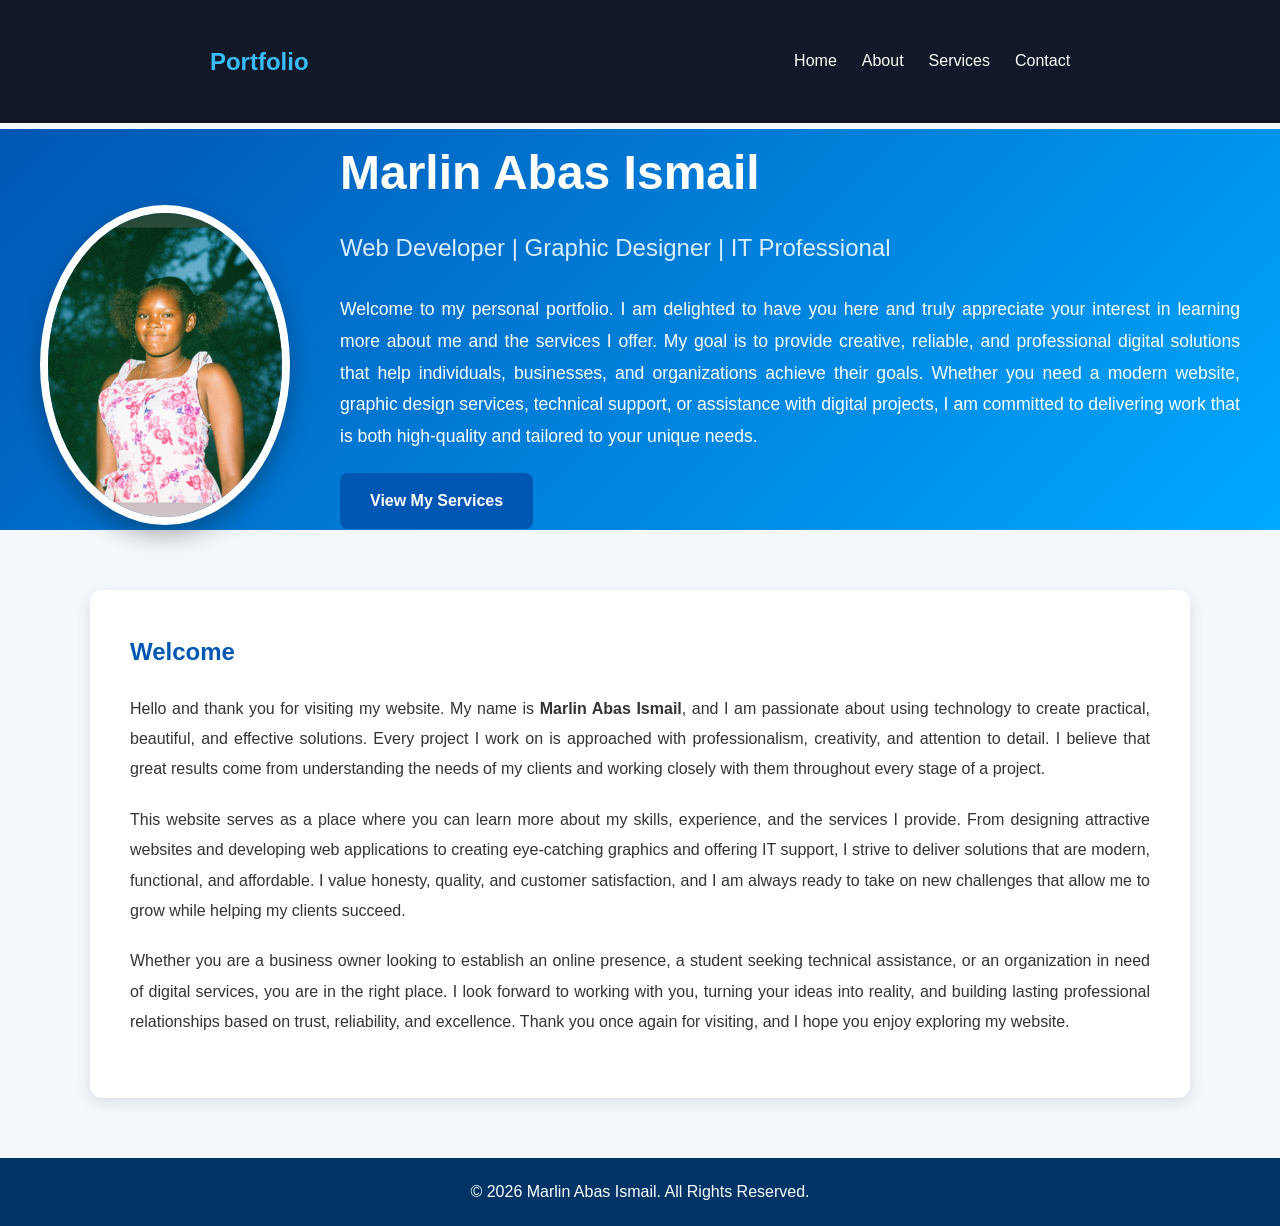
==== index.html @ 8b666edd "Add files via upload" ====
`<!DOCTYPE html>
    <html lang="en">
    <head>
        <meta charset="UTF-8">
        <meta name="viewport" content="width=device-width, initial-scale=1.0">
        <title>Document</title>
    </head>
    <body>
        
    </body>
    </html>
    <!DOCTYPE html>
<html lang="en">
<head>
    <meta charset="UTF-8">
    <meta name="viewport" content="width=device-width, initial-scale=1.0">
    <title>Marline Ismail | Portfolio</title>
    <link rel="stylesheet" href="style.css">
</head>
<body>

   <header>
        <nav>
            <h2 class="logo">Portfolio</h2>

            <ul>
                <li><a href="./index.html">Home</a></li>
                <li><a href="./about.html">About</a></li>
                <li><a href="./service.html">Services</a></li>
                <li><a href="./Contact.html">Contact</a></li>
            </ul>
        </nav>
    </header>

<body>

<section class="hero">

<div class="hero-container">

    <div class="image-holder">
    <!-- Replace profile.jpg with your own photo -->
    <img src="./LINA.jpeg" alt="Marlin Abas Ismail">
</div>

<div class="hero-text">

<h1>Marlin Abas Ismail</h1>

<h2>Web Developer | Graphic Designer | IT Professional</h2>

<p>
Welcome to my personal portfolio. I am delighted to have you here and truly
appreciate your interest in learning more about me and the services I offer.
My goal is to provide creative, reliable, and professional digital solutions
that help individuals, businesses, and organizations achieve their goals.
Whether you need a modern website, graphic design services, technical support,
or assistance with digital projects, I am committed to delivering work that is
both high-quality and tailored to your unique needs.
</p>

<a href="./service.html" class="btn">View My Services</a>

</div>

</div>

</section>

<section class="about">

<h2>Welcome</h2>

<p>
Hello and thank you for visiting my website. My name is <strong>Marlin Abas Ismail</strong>, and I am passionate about using technology to create practical,
beautiful, and effective solutions. Every project I work on is approached with
professionalism, creativity, and attention to detail. I believe that great
results come from understanding the needs of my clients and working closely
with them throughout every stage of a project.
</p>

<p>
This website serves as a place where you can learn more about my skills,
experience, and the services I provide. From designing attractive websites and
developing web applications to creating eye-catching graphics and offering IT
support, I strive to deliver solutions that are modern, functional, and
affordable. I value honesty, quality, and customer satisfaction, and I am
always ready to take on new challenges that allow me to grow while helping my
clients succeed.
</p>

<p>
Whether you are a business owner looking to establish an online presence, a
student seeking technical assistance, or an organization in need of digital
services, you are in the right place. I look forward to working with you,
turning your ideas into reality, and building lasting professional
relationships based on trust, reliability, and excellence. Thank you once
again for visiting, and I hope you enjoy exploring my website.
</p>

</section>

<footer>
<p>&copy; 2026 Marlin Abas Ismail. All Rights Reserved.</p>
</footer>

 </body>
 </html>
---- style.css ----
*{
    margin:0;
    padding:0;
    box-sizing:border-box;
    font-family:Arial, Helvetica, sans-serif;
}

html{
    scroll-behavior:smooth;
}

body{
    background:#081b29;
    color:white;
}

/* Navigation */

header{
    position:fixed;
    width:100%;
    top:0;
    background:#051129;
    z-index:1000;
}

nav{
    display:flex;
    justify-content:space-between;
    align-items:center;
    padding:20px 10%;
}

.logo{
    color:#00e5ff;
}


/* HOME PAGE*/
*{
    margin:0;
    padding:0;
    box-sizing:border-box;
    font-family:Arial, Helvetica, sans-serif;
}

body{
    background:#f4f7fb;
    color:#333;
    padding-top:100px;
}

.hero{
    background:linear-gradient(135deg,#0056b3,#00a8ff);
    color:white;
    padding:1px 20px;
}

.hero-container{
    max-width:1200px;
    margin:auto;
    display:flex;
    align-items:center;
    justify-content:space-between;
    gap:50px;
    flex-wrap:wrap;
}

.hero-text{
    flex:1;
    min-width:300px;
}

.hero-text h1{
    font-size:3rem;
    margin-bottom:10px;
}

.hero-text h2{
    font-size:1.5rem;
    font-weight:normal;
    margin-bottom:25px;
    color:#dbeeff;
}

.hero-text p{
    font-size:1.1rem;
    line-height:1.8;
    text-align:justify;
}

.image-holder{
     max-width:250px;
    max-height:250px;
    height:100%;
    width:100%;
    border-radius:30%;
    flex:1;
    display:flex;
    justify-content:center;
}

.image-holder img{
    width:320px;
    height:320px;
    border-radius:50%;
    object-fit:cover;
    border:8px solid white;
    box-shadow:0 10px 25px rgba(0,0,0,0.3);
    background:#ddd;
}

.about{
    max-width:1100px;
    margin:60px auto;
    background:white;
    padding:40px;
    border-radius:12px;
    box-shadow:0 5px 15px rgba(0,0,0,0.1);
}

.about h2{
    color:#0056b3;
    margin-bottom:20px;
}

.about p{
    line-height:1.9;
    text-align:justify;
    margin-bottom:20px;
}

.btn{
    display:inline-block;
    margin-top:20px;
    padding:14px 30px;
    background:#0056b3;
    color:white;
    text-decoration:none;
    border-radius:8px;
    font-weight:bold;
    transition:.3s;
}

.btn:hover{
    background:#003f80;
}

footer{
    background:#003366;
    color:white;
    text-align:center;
    padding:20px;
    margin-top:50px;
}

nav ul{
    display:flex;
    list-style:none;
}

nav ul li{
    margin-left:20px;
}

nav ul li a{
    color:white;
    text-decoration:none;
    transition:0.4s;
}

nav ul li a:hover{
    color:#00e5ff;
}



.project ul{
    margin-top:15px;
    margin-left:20px;
}

footer{
    background:#051129;
    text-align:center;
    padding:20px;*
    margin:0;
    padding:0;
    box-sizing:border-box;
    font-family:Arial, Helvetica, sans-serif;
}

body{
    background:#0f172a;
    color:white;
}

/* Navigation */

header{
    position:fixed;
    width:100%;
    background:#111827;
    padding:20px 8%;
    z-index:1000;
}

nav{
    display:flex;
    justify-content:space-between;
    align-items:center;
}

.logo{
    color:#38bdf8;
}

nav ul{
    display:flex;
    list-style:none;
}

nav ul li{
    margin-left:25px;
}

nav ul li a{
    text-decoration:none;
    color:white;
    transition:.3s;
}

nav ul li a:hover{
    color:#38bdf8;
}


/* SERVICES */

   *{
        margin:0;
        padding:0;
        box-sizing:border-box;
        font-family:Arial, Helvetica, sans-serif;
    }

    body{
        background:#f4f7fb;
        color:#333;
        line-height:1.8;
    }

    .container{
       
        width:90%;
        max-width:1200px;
        margin-top: 200px;
    }

    .note{
        color: #003366;
        background:white;
        padding:35px;
        border-radius:12px;
        box-shadow:0 5px 15px rgba(0,0,0,0.1);
        margin-bottom:50px;
    }

    .note h2{
        color:#0056b3;
        margin-bottom:20px;
        text-align:center;
    }

    .services{
        display:grid;
        grid-template-columns:repeat(auto-fit,minmax(300px,1fr));
        gap:25px;
    }

    .service{
        color: #003366;
        background:white;
        padding:25px;
        border-radius:12px;
        box-shadow:0 5px 15px rgba(0,0,0,0.1);
        transition:0.3s;
    }

    .service:hover{
        transform:translateY(-8px);
        box-shadow:0 10px 25px rgba(0,0,0,0.2);
    }

    .service h3{
        color:#0077cc;
        margin-bottom:15px;
    }

    footer{
        background:#003366;
        color:white;
        text-align:center;
        padding:20px;
        margin-top:50px;
    }


/*ABOUT*/
*{
    margin:0;
    padding:0;
    box-sizing:border-box;
    font-family:Arial, Helvetica, sans-serif;
}

body{
    background:#f4f7fb;
    color:#333;
    line-height:1.8;
}


.container{
    color: white;
    width:90%;
    max-width:1100px;
    margin:40px auto;
    padding:100px;
}

.card{
    background:#fff;
    padding:30px;
    border-radius:12px;
    box-shadow:0 5px 15px rgba(0,0,0,.1);
    margin-bottom:30px;
}

.card h2{
    color:#0056b3;
    margin-bottom:20px;
    border-bottom:3px solid #0056b3;
    display:inline-block;
    padding-bottom:5px;
}

table{
    width:100%;
    border-collapse:collapse;
}

table td{
    padding:12px;
    border-bottom:1px solid #ddd;
}

table td:first-child{
    font-weight:bold;
    width:35%;
}

.skills{
    display:grid;
    grid-template-columns:repeat(auto-fit,minmax(180px,1fr));
    gap:15px;
    margin-top:20px;
}

.skill{
    background:#0056b3;
    color:white;
    padding:15px;
    text-align:center;
    border-radius:8px;
    font-weight:bold;
}

.timeline{
    border-left:4px solid #0056b3;
    padding-left:25px;
}

.timeline-item{
    margin-bottom:30px;
    position:relative;
}

.timeline-item::before{
    content:"";
    position:absolute;
    left:-34px;
    top:5px;
    width:15px;
    height:15px;
    background:#0056b3;
    border-radius:50%;
}

.timeline-item h3{
    color:#0056b3;
}

footer{
    text-align:center;
    background:#003366;
    color:white;
    padding:20px;
    margin-top:40px;
}

/*CONTACT*/
*{
    margin:0;
    padding:0;
    box-sizing:border-box;
    font-family:Arial, Helvetica, sans-serif;
}

body{
    background:#f4f7fb;
    color:#333;
}

.contact-me{
    padding-top: 50px;
    text-align: center;
}

.container{
    margin-top:10px;
    width:90%;
    max-width:700px;
    margin:50px auto;
}

.contact-box{
    background:white;
    padding:10px;
    border-radius:12px;
    box-shadow:0 5px 15px rgba(0,0,0,.15);
}

.contact-box h2{
    color:#0056b3;
    margin-bottom:15px;
}

.contact-box p{
    margin-bottom:25px;
    line-height:1.8;
}

label{
    display:block;
    margin-top:5px;
    margin-bottom:8px;
    font-weight:bold;
}

input,
textarea{
    width:100%;
    padding:15px;
    border:1px solid #ccc;
    border-radius:8px;
    font-size:16px;
    outline:none;
}

input:focus,
textarea:focus{
    border:2px solid #0077cc;
}

textarea{
    resize:none;
}

button{
    width:100%;
    margin-top:25px;
    padding:15px;
    background:#0056b3;
    color:white;
    border:none;
    border-radius:8px;
    font-size:18px;
    font-weight:bold;
    cursor:pointer;
    transition:.3s;
}

button:hover{
    background:#003d80;
}

.contact-info{
    margin-top:40px;
    background:#003d80;
    color: white;
    padding:25px;
    border-radius:10px;
}

.contact-info h3{
    color:#0056b3;
    margin-bottom:15px;
}

.contact-info p{
    margin:8px 0;
}

footer{
    margin-top:50px;
    background:#003366;
    color:white;
    text-align:center;
    padding:20px;
}

/* Projects */

.project-container{
    display:grid;
    grid-template-columns:repeat(auto-fit,minmax(250px,1fr));
    gap:30px;
}

.card{
    background:#1e293b;
    padding:30px;
    border-radius:15px;
    transition:.4s;
}

.card:hover{
    transform:translateY(-10px);
    background:#334155;
}

.card h3{
    color:#38bdf8;
    margin-bottom:15px;
}
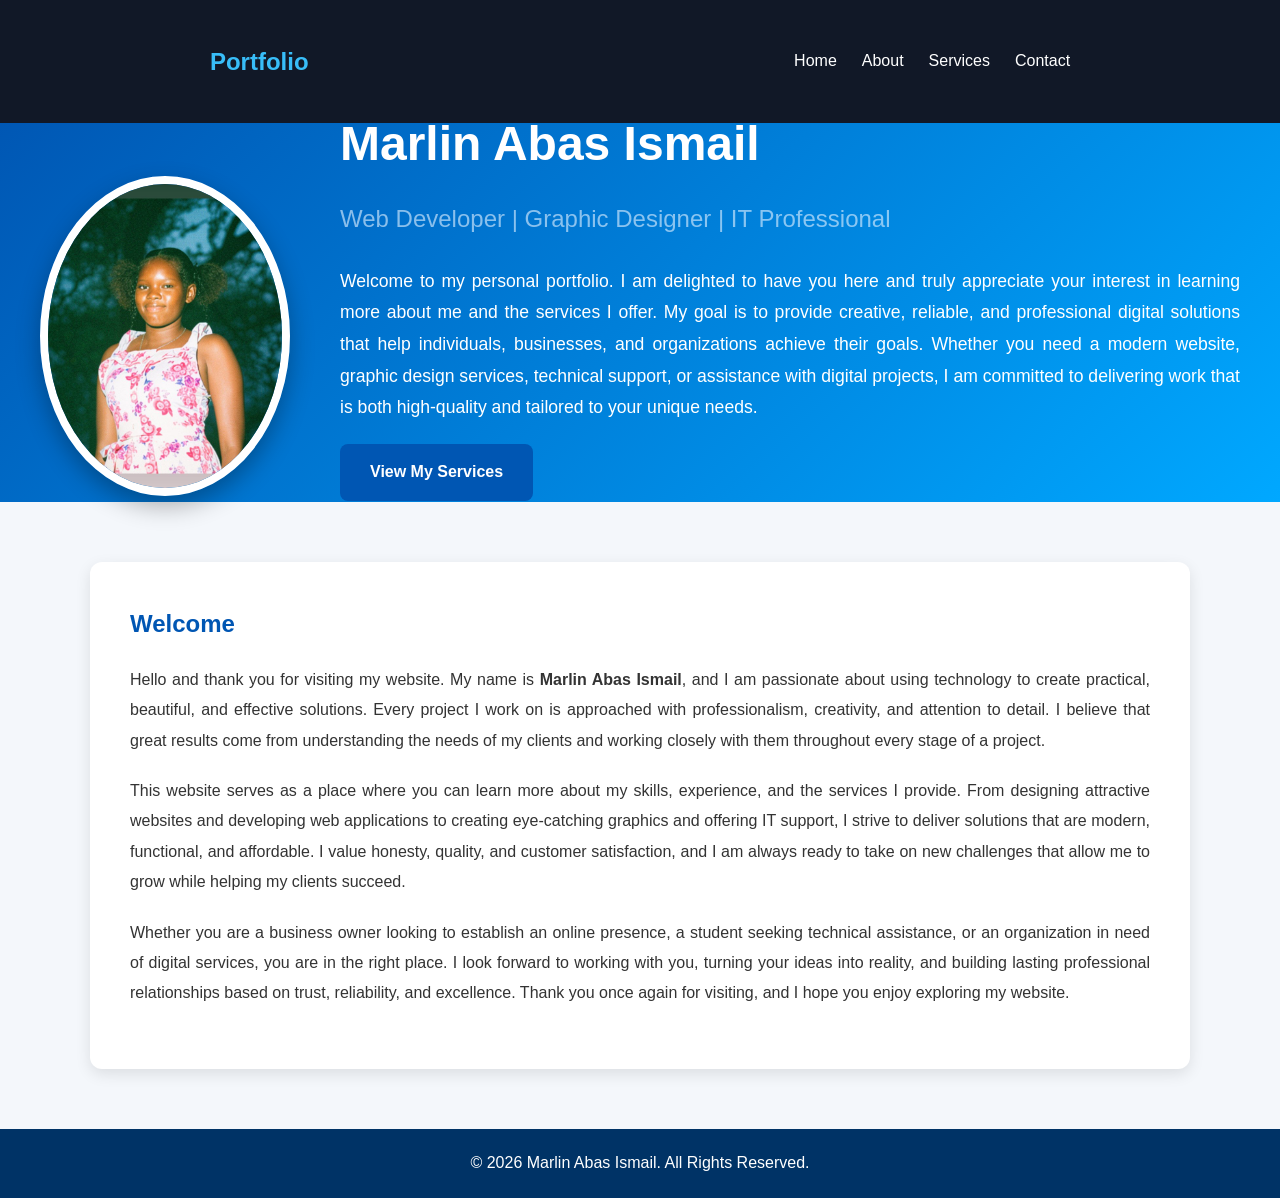
==== commit 36b726c0: "Fix HTML structure and remove duplicate content" ====
--- a/index.html
+++ b/index.html
@@ -1,15 +1,4 @@
-    `<!DOCTYPE html>
-    <html lang="en">
-    <head>
-        <meta charset="UTF-8">
-        <meta name="viewport" content="width=device-width, initial-scale=1.0">
-        <title>Document</title>
-    </head>
-    <body>
-        
-    </body>
-    </html>
-    <!DOCTYPE html>
+<!DOCTYPE html>
 <html lang="en">
 <head>
     <meta charset="UTF-8">
@@ -105,4 +94,4 @@
 </footer>
 
  </body>
- </html>+ </html>
--- a/style.css
+++ b/style.css
@@ -45,7 +45,7 @@
 }
 
 body{
-    background:#f4f7fb;
+    background:#f4f7fb98;
     color:#333;
     padding-top:100px;
 }
@@ -80,7 +80,7 @@
     font-size:1.5rem;
     font-weight:normal;
     margin-bottom:25px;
-    color:#dbeeff;
+    color:#dbeeffa1;
 }
 
 .hero-text p{
@@ -107,7 +107,7 @@
     object-fit:cover;
     border:8px solid white;
     box-shadow:0 10px 25px rgba(0,0,0,0.3);
-    background:#ddd;
+    background:#ddddddc5;
 }
 
 .about{
@@ -262,7 +262,6 @@
         background:white;
         padding:35px;
         border-radius:12px;
-        box-shadow:0 5px 15px rgba(0,0,0,0.1);
         margin-bottom:50px;
     }
 
@@ -314,31 +313,21 @@
     font-family:Arial, Helvetica, sans-serif;
 }
 
-body{
-    background:#f4f7fb;
-    color:#333;
-    line-height:1.8;
-}
-
-
 .container{
     color: white;
-    width:90%;
-    max-width:1100px;
-    margin:40px auto;
-    padding:100px;
+    padding: 0 0 0 150px;
 }
 
 .card{
     background:#fff;
     padding:30px;
     border-radius:12px;
-    box-shadow:0 5px 15px rgba(0,0,0,.1);
+    box-shadow:0 0px 0px rgba(0,0,0,.1);
     margin-bottom:30px;
 }
 
 .card h2{
-    color:#0056b3;
+    color:#b8c6d6;
     margin-bottom:20px;
     border-bottom:3px solid #0056b3;
     display:inline-block;
@@ -427,15 +416,8 @@
     text-align: center;
 }
 
-.container{
-    margin-top:10px;
-    width:90%;
-    max-width:700px;
-    margin:50px auto;
-}
-
 .contact-box{
-    background:white;
+    background:rgba(255, 255, 255, 0.747);
     padding:10px;
     border-radius:12px;
     box-shadow:0 5px 15px rgba(0,0,0,.15);
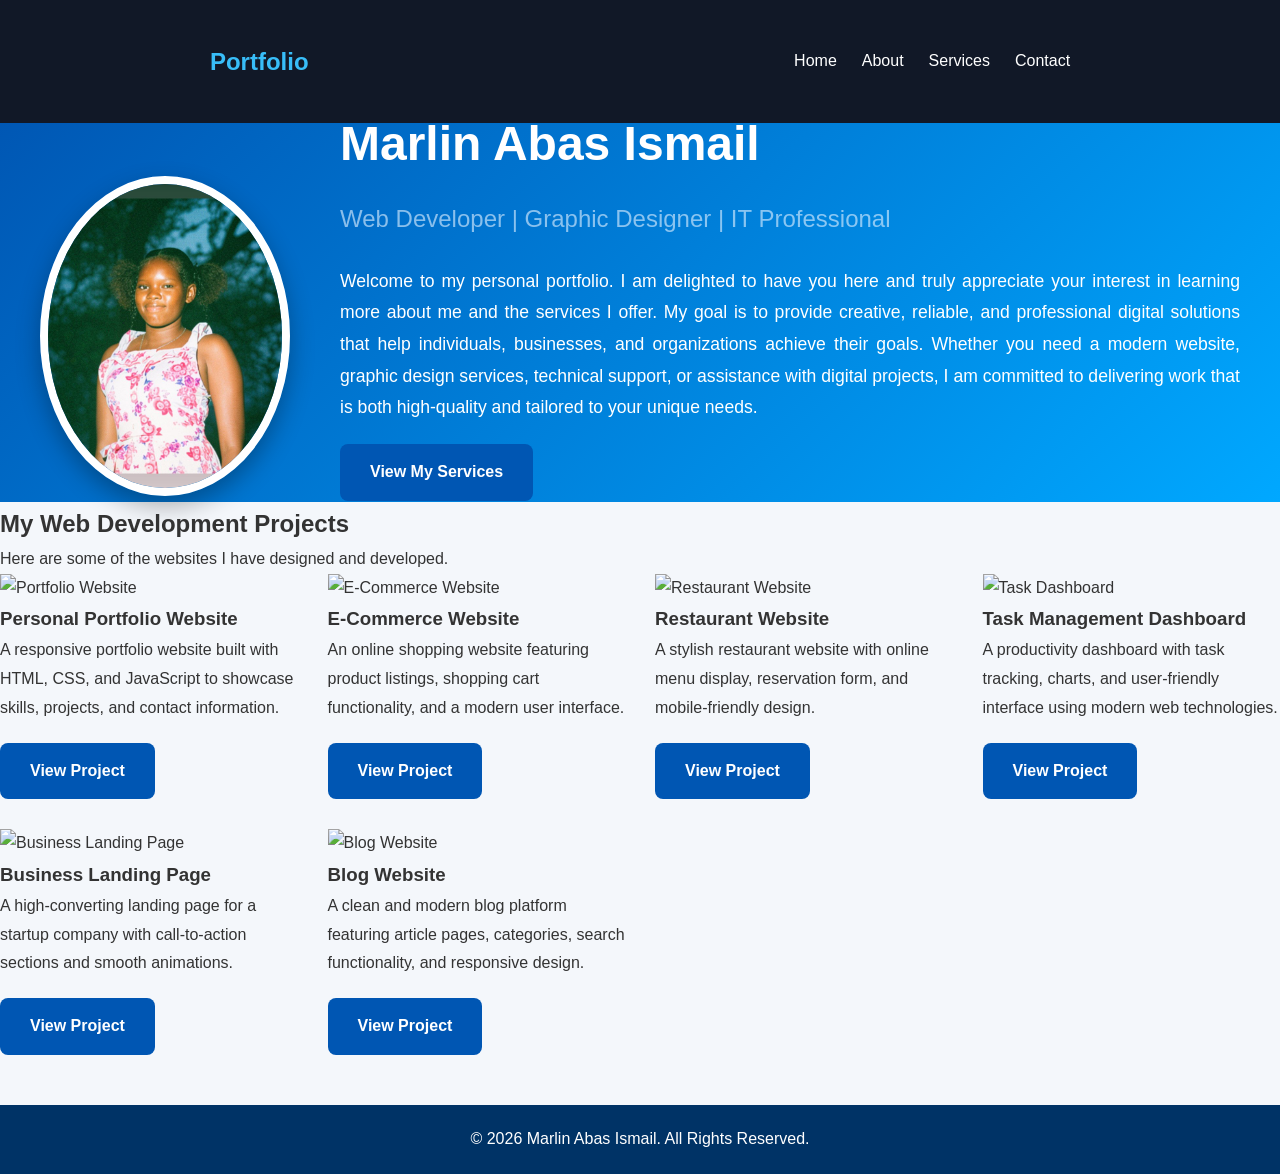
==== commit 18e1ef88: "Update index.html" ====
--- a/index.html
+++ b/index.html
@@ -56,37 +56,55 @@
 
 </section>
 
-<section class="about">
+<section class="projects" id="projects">
+    <h2>My Web Development Projects</h2>
+    <p class="subtitle">Here are some of the websites I have designed and developed.</p>
 
-<h2>Welcome</h2>
+    <div class="project-container">
 
-<p>
-Hello and thank you for visiting my website. My name is <strong>Marlin Abas Ismail</strong>, and I am passionate about using technology to create practical,
-beautiful, and effective solutions. Every project I work on is approached with
-professionalism, creativity, and attention to detail. I believe that great
-results come from understanding the needs of my clients and working closely
-with them throughout every stage of a project.
-</p>
+        <div class="project-card">
+            <img src="./po" alt="Portfolio Website">
+            <h3>Personal Portfolio Website</h3>
+            <p>A responsive portfolio website built with HTML, CSS, and JavaScript to showcase skills, projects, and contact information.</p>
+            <a href="#" class="btn">View Project</a>
+        </div>
 
-<p>
-This website serves as a place where you can learn more about my skills,
-experience, and the services I provide. From designing attractive websites and
-developing web applications to creating eye-catching graphics and offering IT
-support, I strive to deliver solutions that are modern, functional, and
-affordable. I value honesty, quality, and customer satisfaction, and I am
-always ready to take on new challenges that allow me to grow while helping my
-clients succeed.
-</p>
+        <div class="project-card">
+            <img src="images/ecommerce.jpg" alt="E-Commerce Website">
+            <h3>E-Commerce Website</h3>
+            <p>An online shopping website featuring product listings, shopping cart functionality, and a modern user interface.</p>
+            <a href="#" class="btn">View Project</a>
+        </div>
 
-<p>
-Whether you are a business owner looking to establish an online presence, a
-student seeking technical assistance, or an organization in need of digital
-services, you are in the right place. I look forward to working with you,
-turning your ideas into reality, and building lasting professional
-relationships based on trust, reliability, and excellence. Thank you once
-again for visiting, and I hope you enjoy exploring my website.
-</p>
+        <div class="project-card">
+            <img src="images/restaurant.jpg" alt="Restaurant Website">
+            <h3>Restaurant Website</h3>
+            <p>A stylish restaurant website with online menu display, reservation form, and mobile-friendly design.</p>
+            <a href="#" class="btn">View Project</a>
+        </div>
 
+        <div class="project-card">
+            <img src="images/dashboard.jpg" alt="Task Dashboard">
+            <h3>Task Management Dashboard</h3>
+            <p>A productivity dashboard with task tracking, charts, and user-friendly interface using modern web technologies.</p>
+            <a href="#" class="btn">View Project</a>
+        </div>
+
+        <div class="project-card">
+            <img src="images/business.jpg" alt="Business Landing Page">
+            <h3>Business Landing Page</h3>
+            <p>A high-converting landing page for a startup company with call-to-action sections and smooth animations.</p>
+            <a href="#" class="btn">View Project</a>
+        </div>
+
+        <div class="project-card">
+            <img src="images/blog.jpg" alt="Blog Website">
+            <h3>Blog Website</h3>
+            <p>A clean and modern blog platform featuring article pages, categories, search functionality, and responsive design.</p>
+            <a href="#" class="btn">View Project</a>
+        </div>
+
+    </div>
 </section>
 
 <footer>
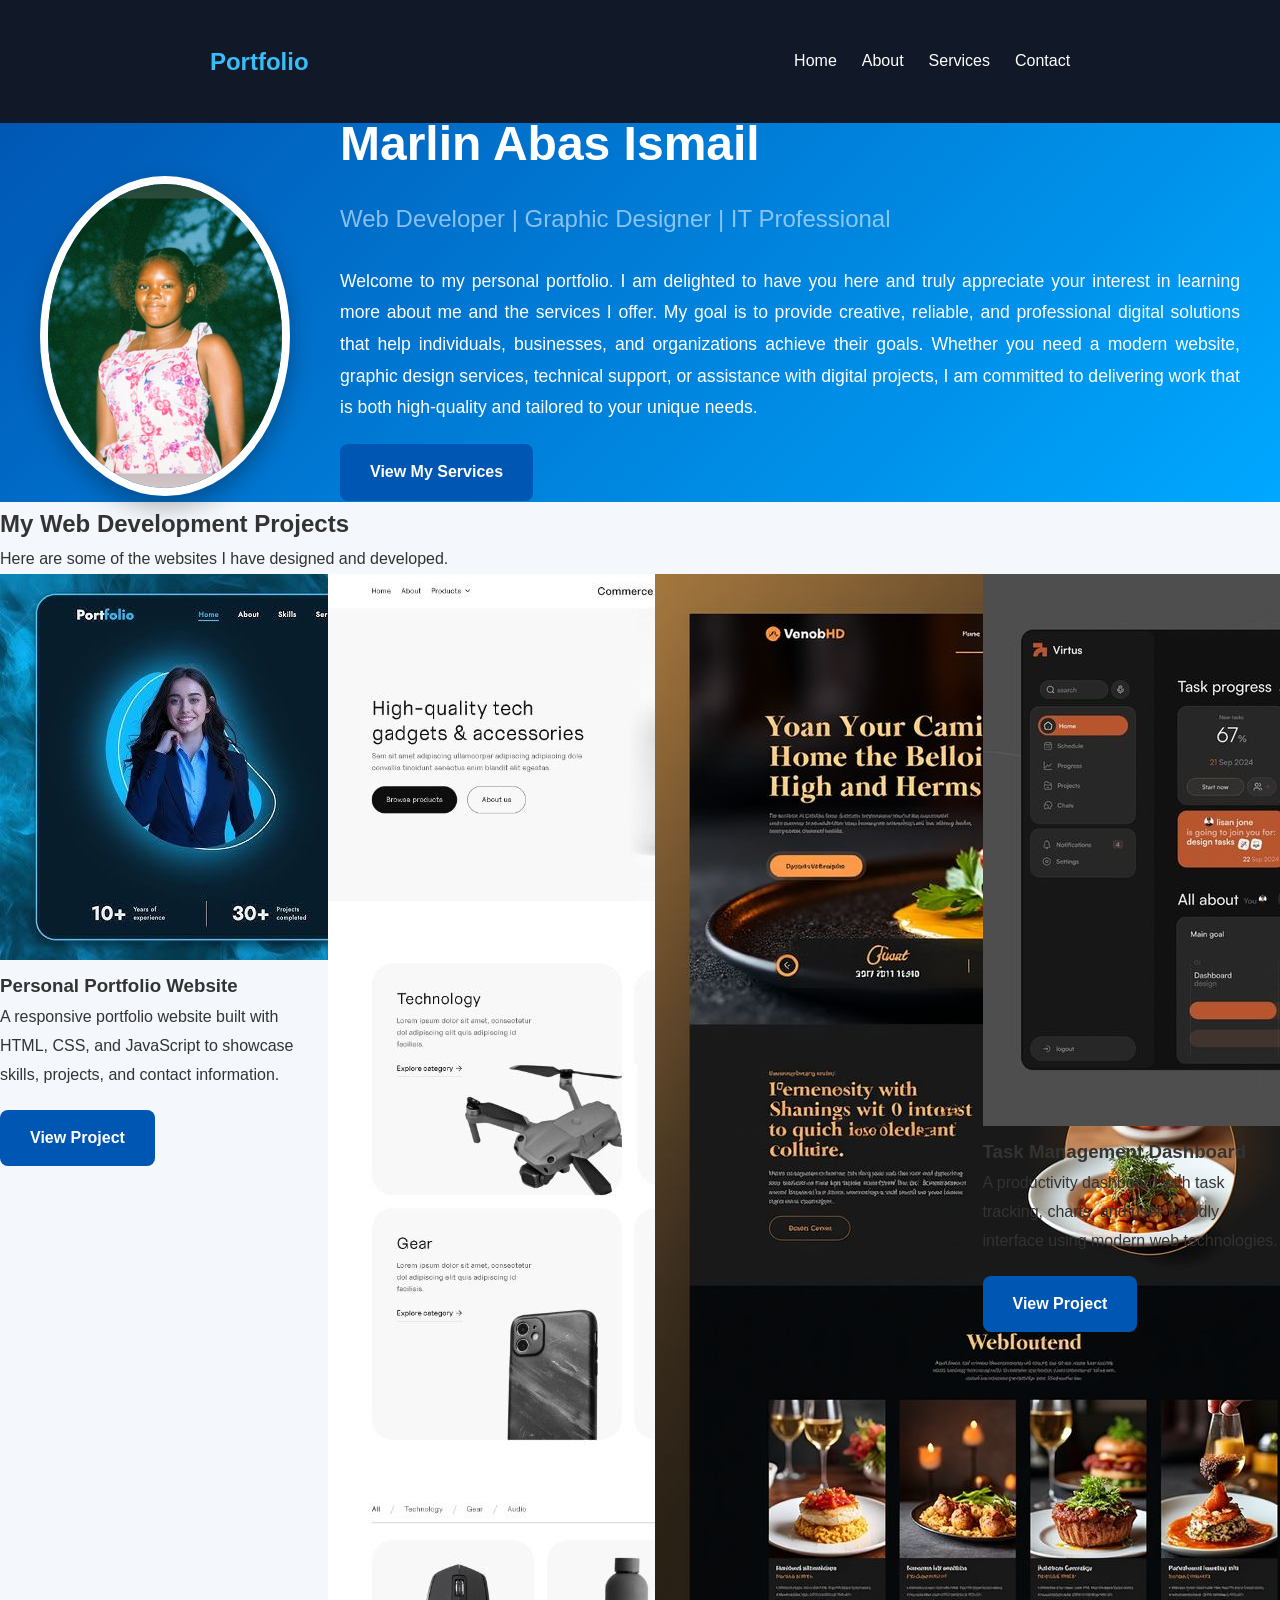
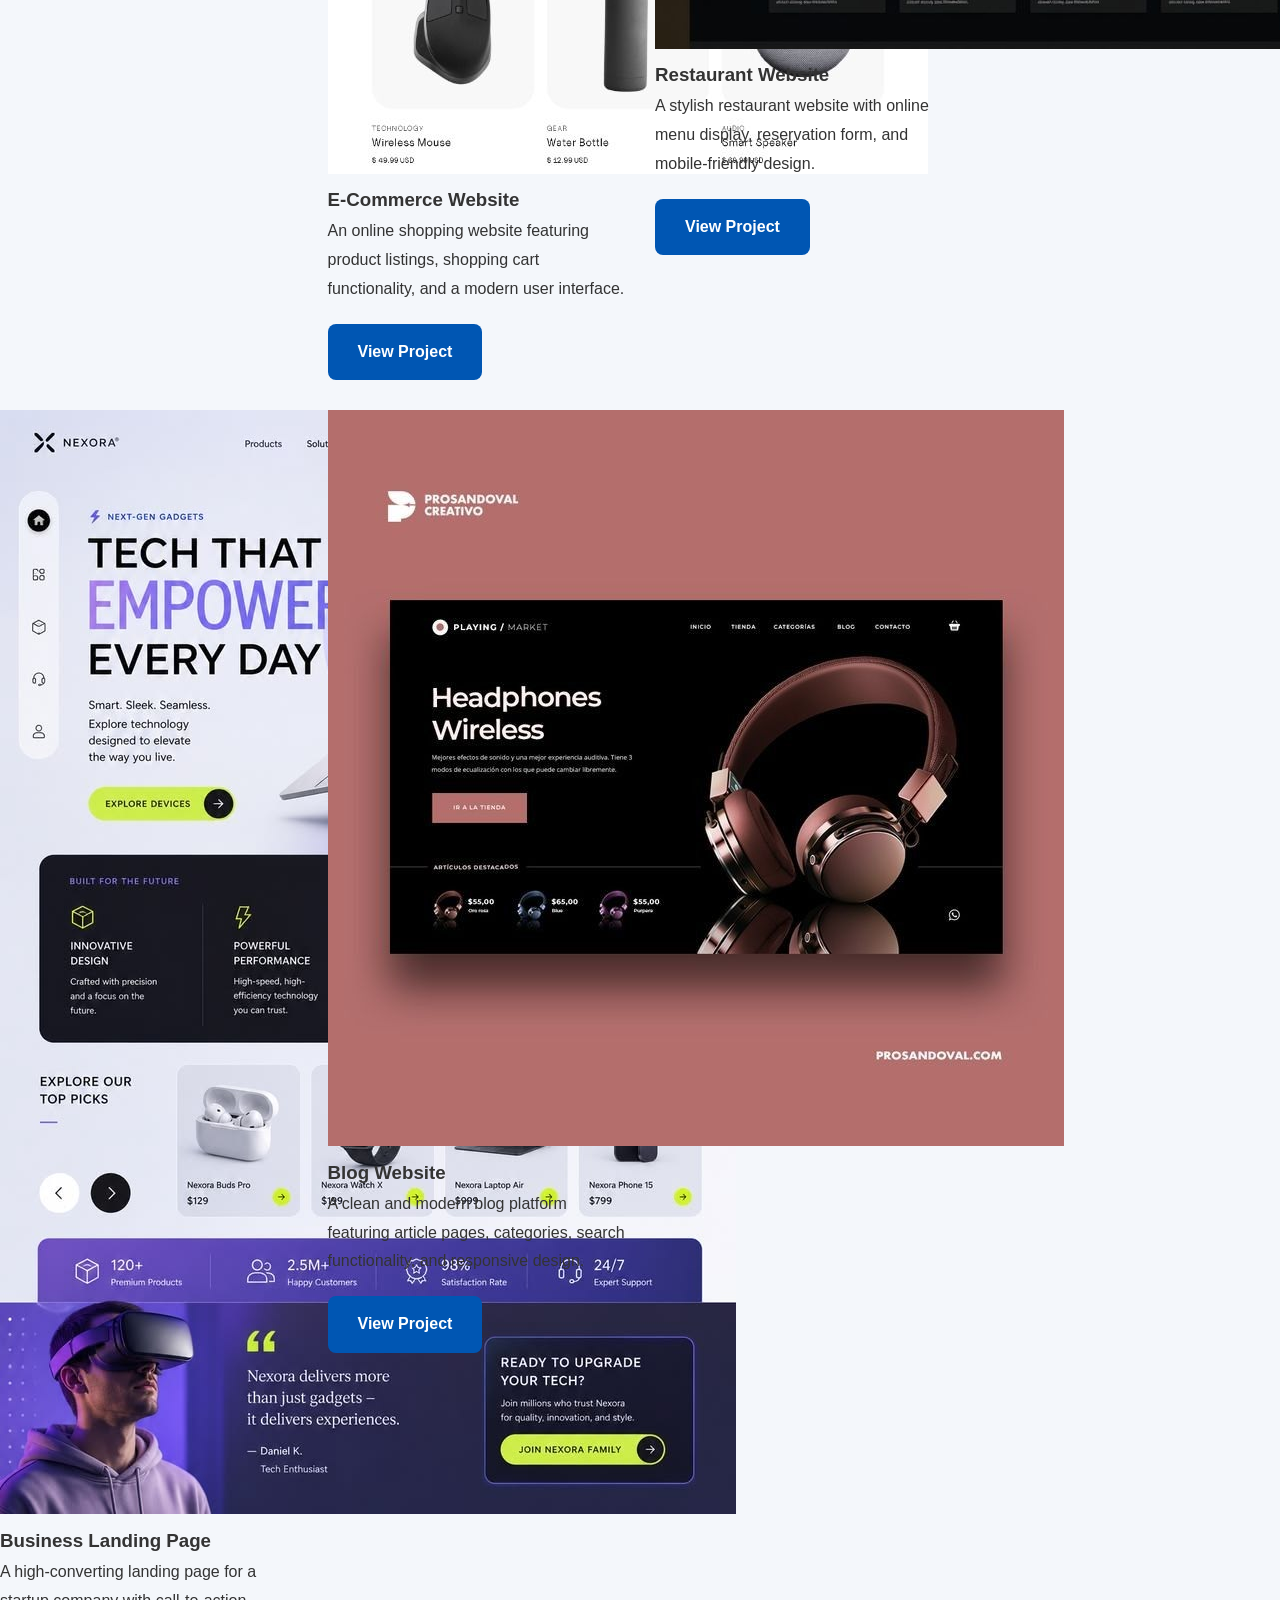
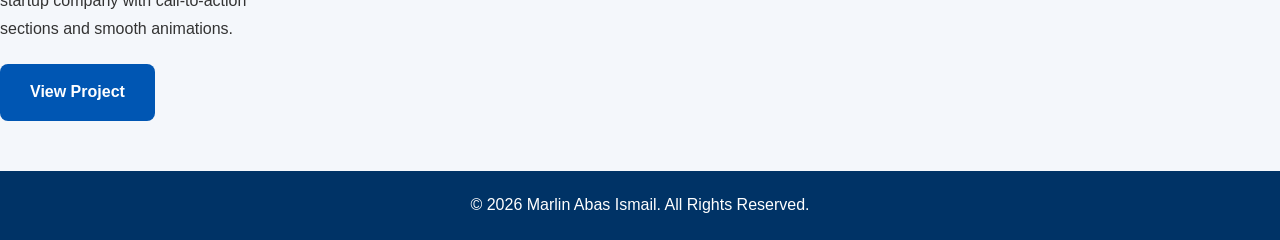
==== commit 6e1b8869: "Revise project images and descriptions in index.html Updated project images and text in the portfoli" ====
--- a/index.html
+++ b/index.html
@@ -63,42 +63,42 @@
     <div class="project-container">
 
         <div class="project-card">
-            <img src="./po" alt="Portfolio Website">
+            <img src="./portfolio.jpg" alt="Portfolio Website">
             <h3>Personal Portfolio Website</h3>
             <p>A responsive portfolio website built with HTML, CSS, and JavaScript to showcase skills, projects, and contact information.</p>
             <a href="#" class="btn">View Project</a>
         </div>
 
         <div class="project-card">
-            <img src="images/ecommerce.jpg" alt="E-Commerce Website">
+            <img src="./numb2.jpg" alt="E-Commerce Website">
             <h3>E-Commerce Website</h3>
             <p>An online shopping website featuring product listings, shopping cart functionality, and a modern user interface.</p>
             <a href="#" class="btn">View Project</a>
         </div>
 
         <div class="project-card">
-            <img src="images/restaurant.jpg" alt="Restaurant Website">
+            <img src="./numb3.jpg" alt="Restaurant Website">
             <h3>Restaurant Website</h3>
             <p>A stylish restaurant website with online menu display, reservation form, and mobile-friendly design.</p>
             <a href="#" class="btn">View Project</a>
         </div>
 
         <div class="project-card">
-            <img src="images/dashboard.jpg" alt="Task Dashboard">
+            <img src="numb4.jpg" alt="Task Dashboard">
             <h3>Task Management Dashboard</h3>
             <p>A productivity dashboard with task tracking, charts, and user-friendly interface using modern web technologies.</p>
             <a href="#" class="btn">View Project</a>
         </div>
 
         <div class="project-card">
-            <img src="images/business.jpg" alt="Business Landing Page">
+            <img src="numb5.jpg" alt="Business Landing Page">
             <h3>Business Landing Page</h3>
             <p>A high-converting landing page for a startup company with call-to-action sections and smooth animations.</p>
             <a href="#" class="btn">View Project</a>
         </div>
 
         <div class="project-card">
-            <img src="images/blog.jpg" alt="Blog Website">
+            <img src="numb6.jpg" alt="Blog Website">
             <h3>Blog Website</h3>
             <p>A clean and modern blog platform featuring article pages, categories, search functionality, and responsive design.</p>
             <a href="#" class="btn">View Project</a>
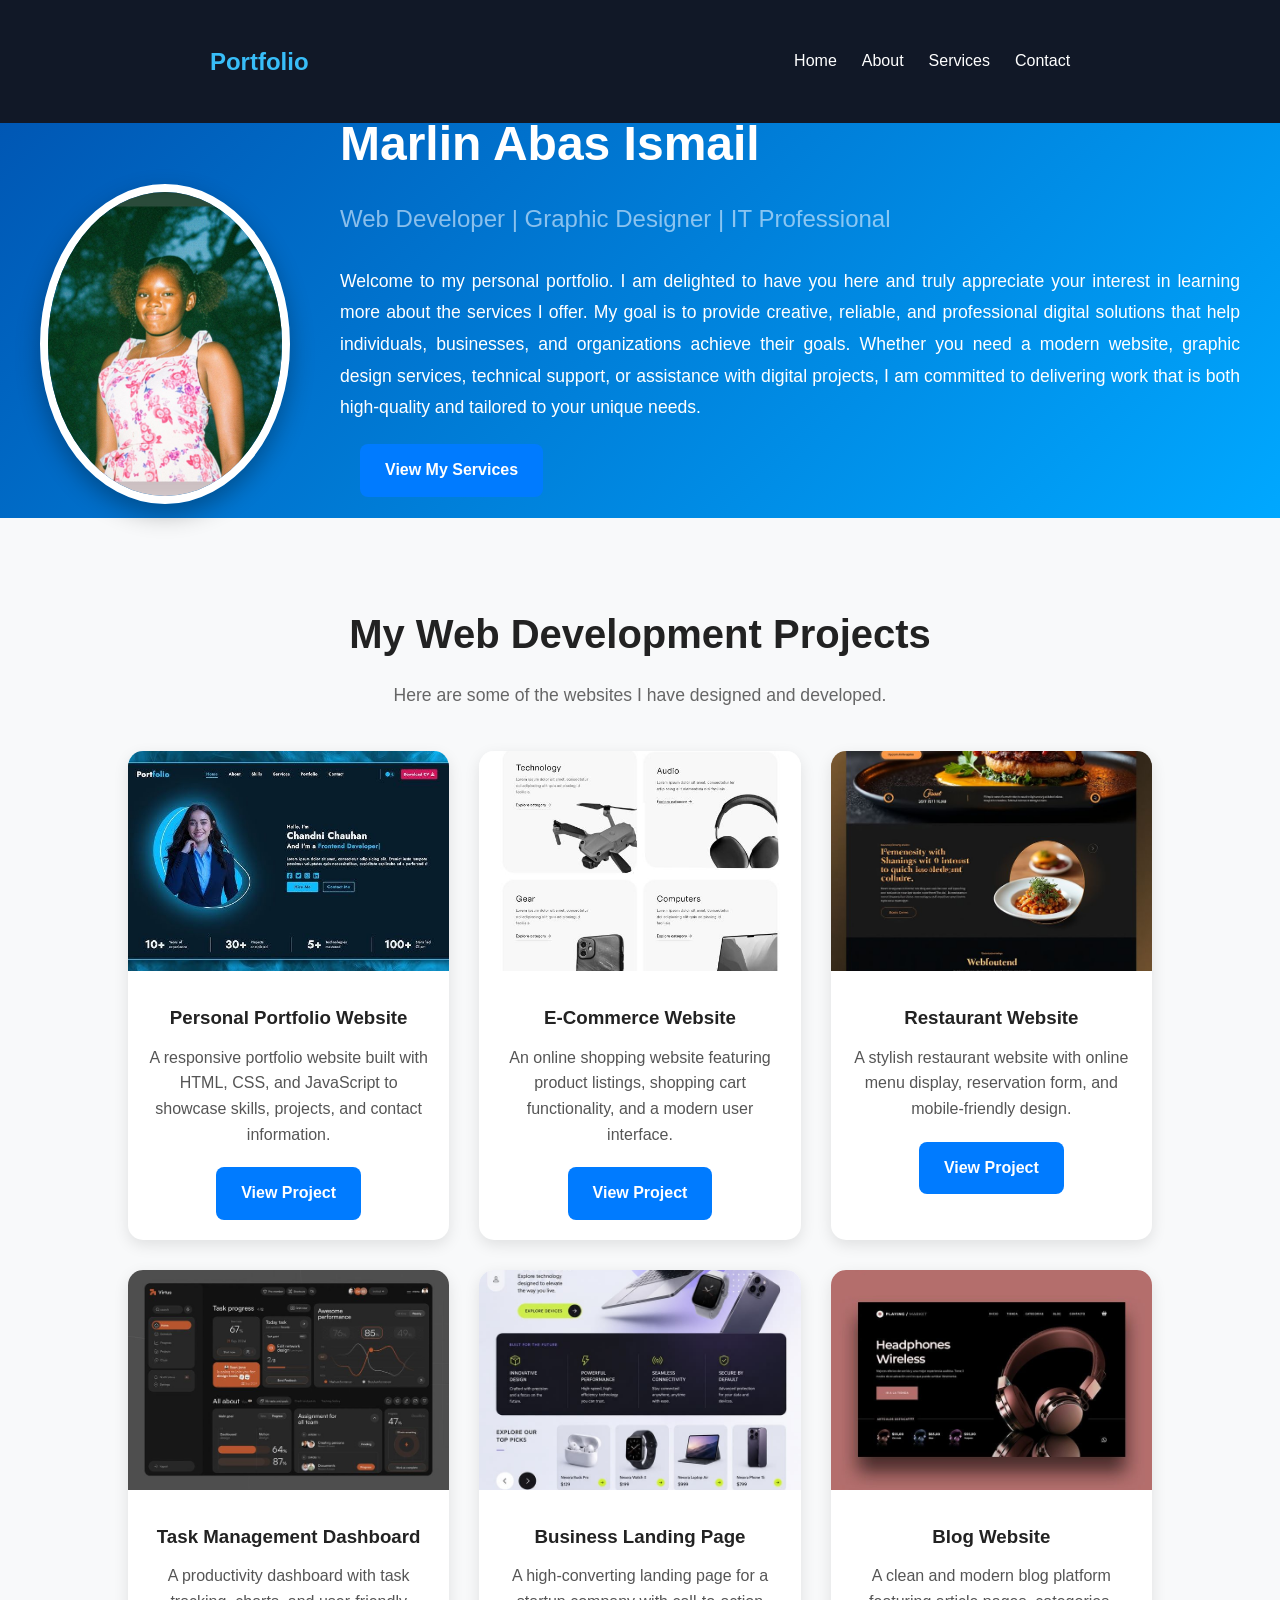
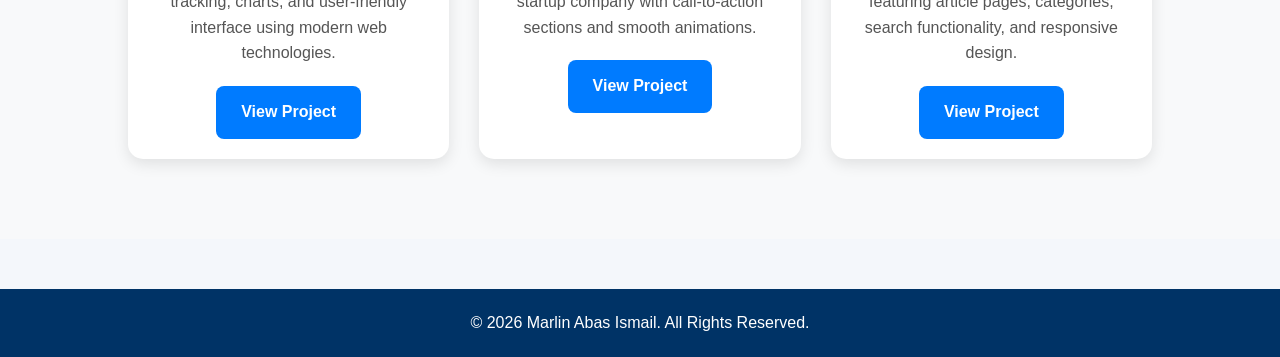
==== commit fc7008d4: "Update index.html" ====
--- a/index.html
+++ b/index.html
@@ -40,7 +40,7 @@
 
 <p>
 Welcome to my personal portfolio. I am delighted to have you here and truly
-appreciate your interest in learning more about me and the services I offer.
+appreciate your interest in learning more about the services I offer.
 My goal is to provide creative, reliable, and professional digital solutions
 that help individuals, businesses, and organizations achieve their goals.
 Whether you need a modern website, graphic design services, technical support,
--- a/style.css
+++ b/style.css
@@ -527,6 +527,105 @@
     margin-bottom:15px;
 }
 
-
-
-
+.project-container{
+    display:grid;
+    grid-template-columns:repeat(auto-fit,minmax(250px,1fr));
+    gap:30px;
+}
+
+.card{
+    background:#1e293b;
+    padding:30px;
+    border-radius:15px;
+    transition:.4s;
+}
+
+.card:hover{
+    transform:translateY(-10px);
+    background:#334155;
+}
+
+.card h3{
+    color:#38bdf8;
+    margin-bottom:15px;
+}
+* {
+    margin: 0;
+    padding: 0;
+    box-sizing: border-box;
+}
+
+.projects {
+    padding: 80px 10%;
+    background: #f8f9fa;
+    text-align: center;
+}
+
+.projects h2 {
+    font-size: 2.5rem;
+    color: #222;
+    margin-bottom: 10px;
+}
+
+.subtitle {
+    color: #666;
+    margin-bottom: 40px;
+    font-size: 1.1rem;
+}
+
+.project-container {
+    display: grid;
+    grid-template-columns: repeat(auto-fit, minmax(300px, 1fr));
+    gap: 30px;
+}
+
+.project-card {
+    background: #fff;
+    border-radius: 15px;
+    overflow: hidden;
+    box-shadow: 0 5px 15px rgba(0,0,0,0.1);
+    transition: 0.3s ease;
+}
+
+.project-card:hover {
+    transform: translateY(-10px);
+    box-shadow: 0 12px 20px rgba(0,0,0,0.15);
+}
+
+.project-card img {
+    width: 100%;
+    height: 220px;
+    object-fit: cover;
+}
+
+.project-card h3 {
+    margin: 20px 0 10px;
+    color: #222;
+}
+
+.project-card p {
+    padding: 0 20px;
+    color: #555;
+    line-height: 1.6;
+}
+
+.btn {
+    display: inline-block;
+    margin: 20px;
+    padding: 12px 25px;
+    background: #007bff;
+    color: #fff;
+    text-decoration: none;
+    border-radius: 8px;
+    transition: 0.3s;
+}
+
+.btn:hover {
+    background: #0056b3;
+}
+
+
+
+
+
+
